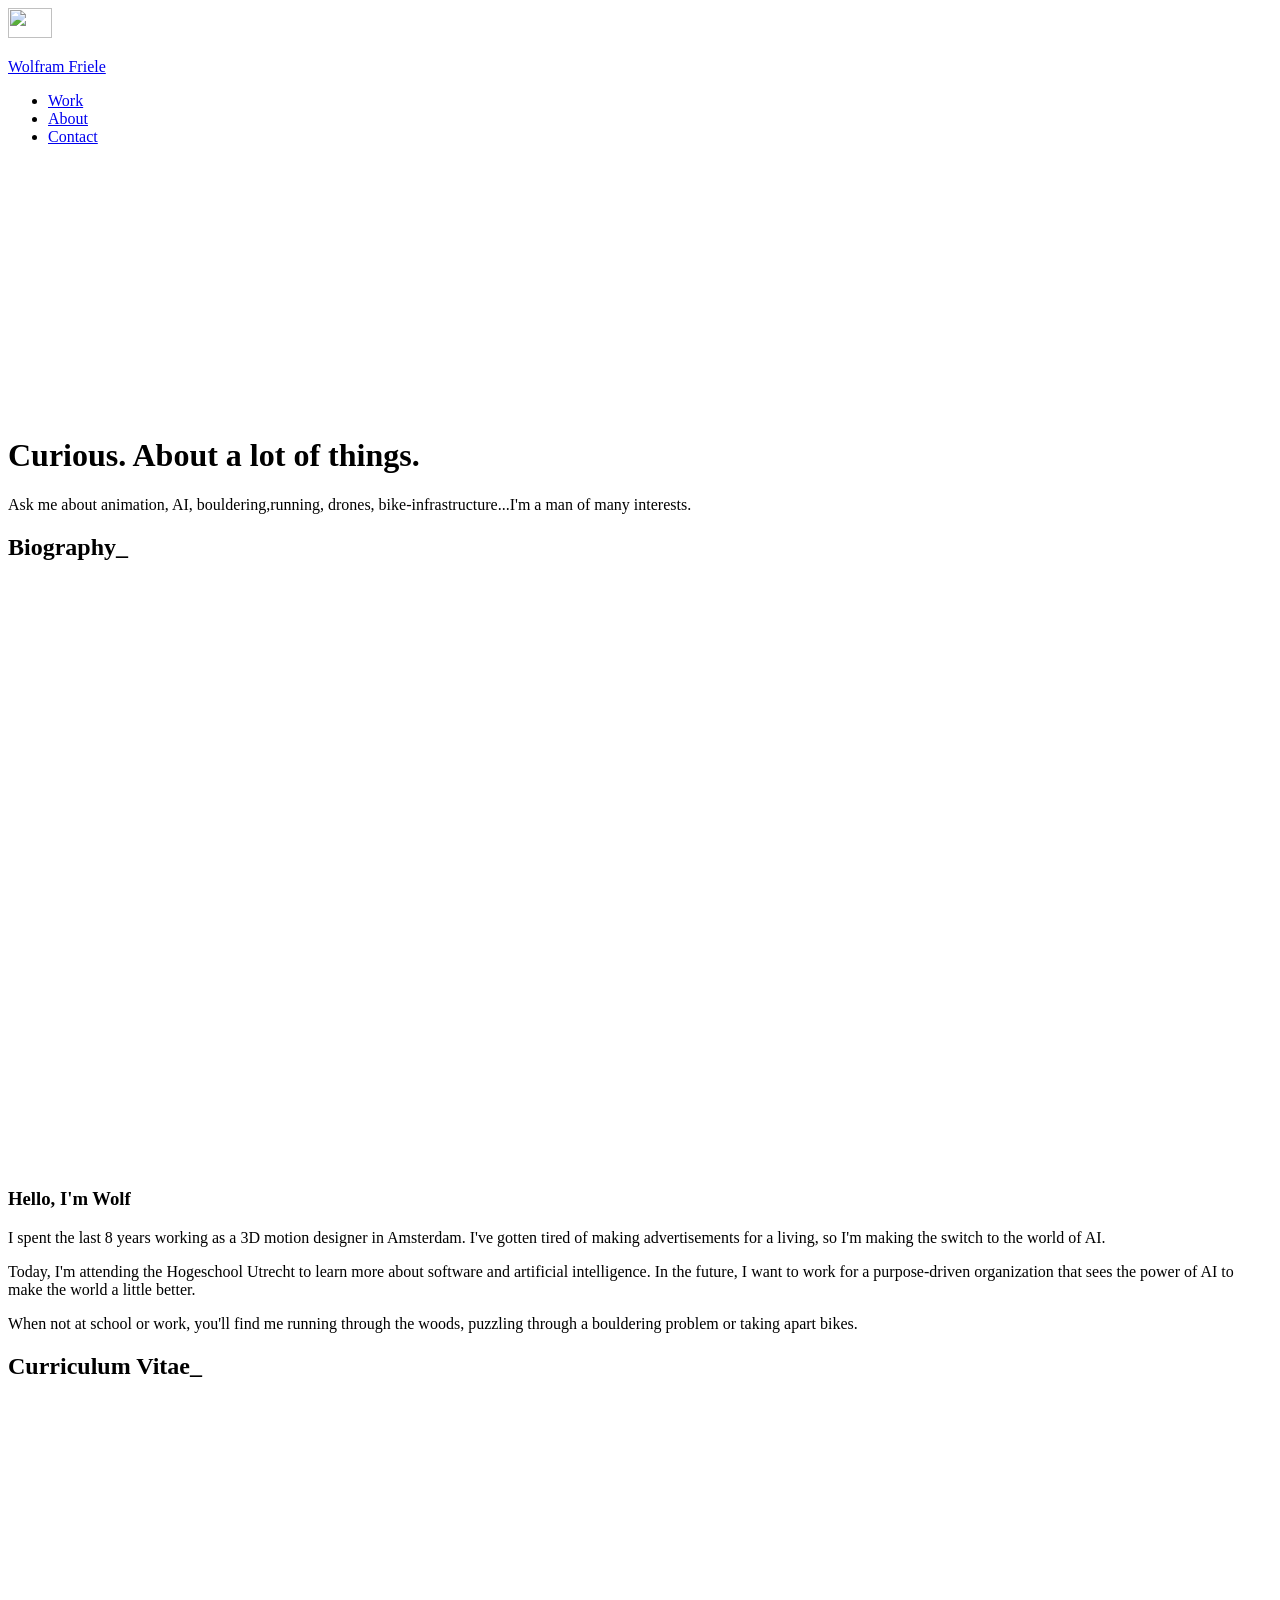
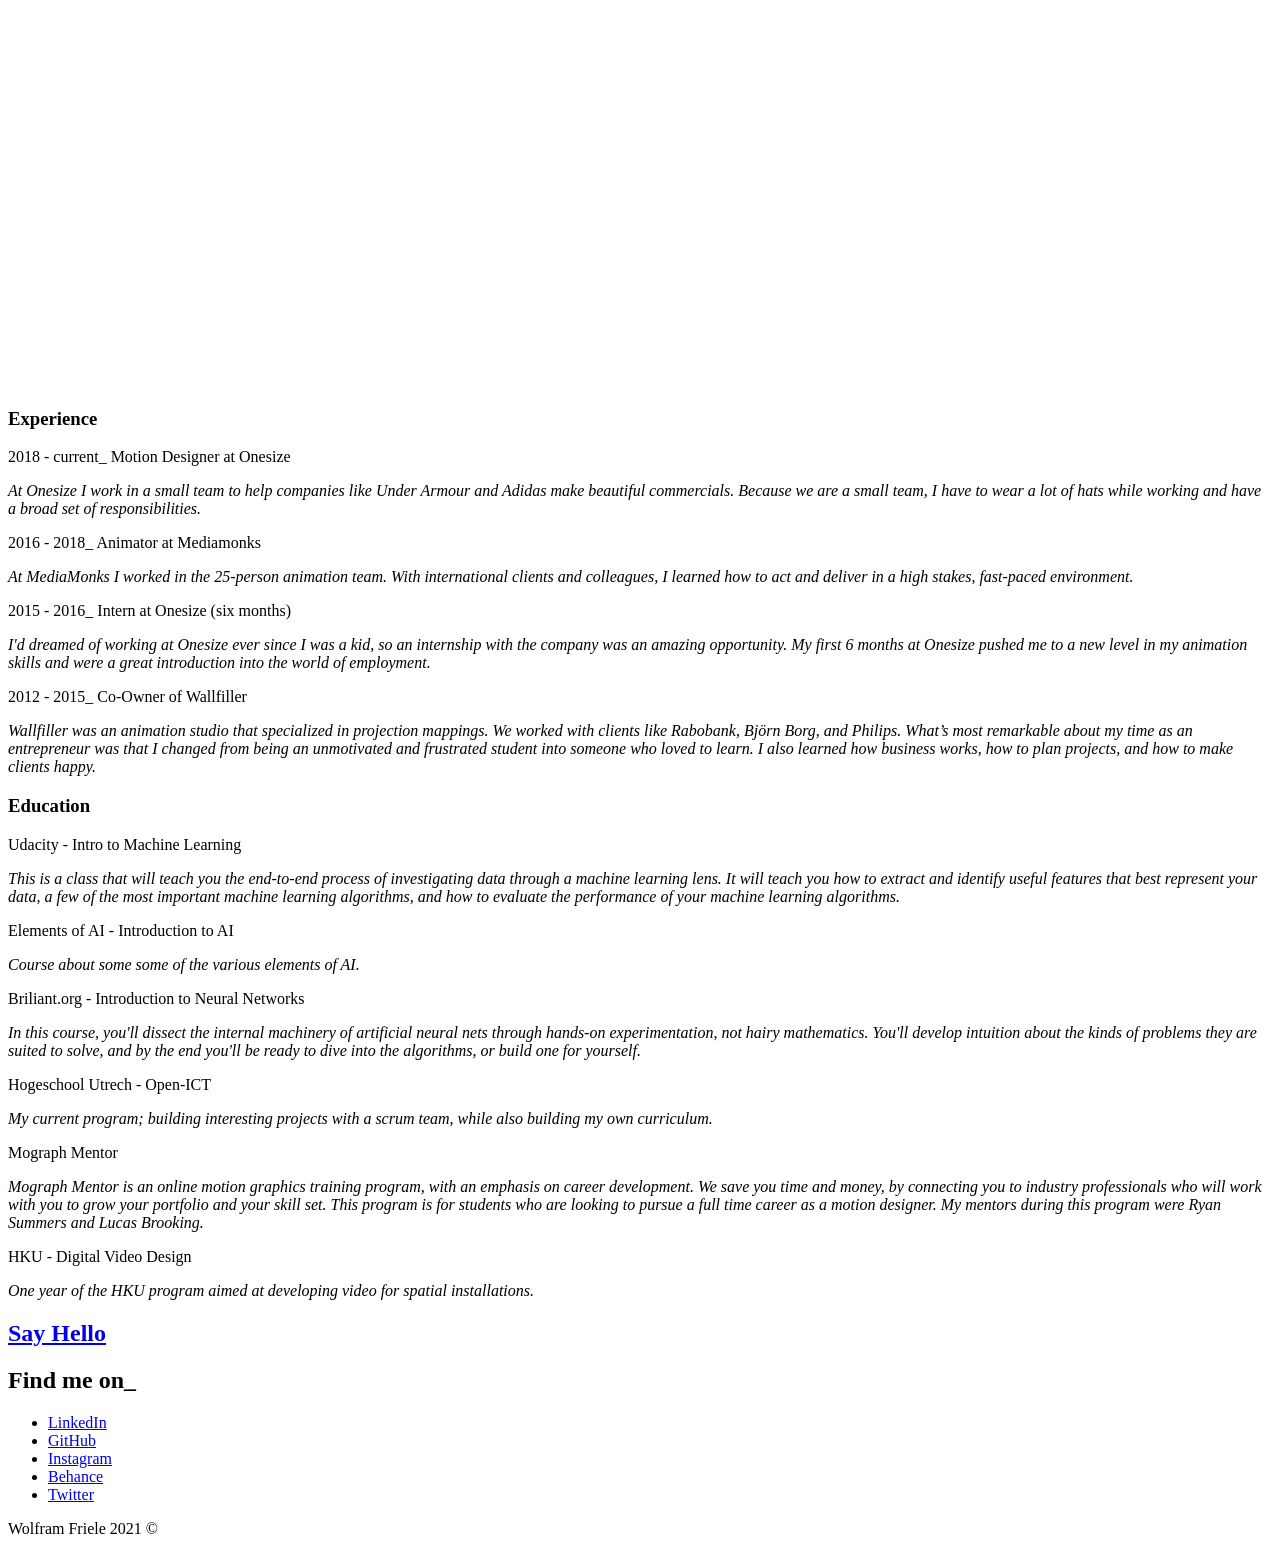
==== about/index.html @ c498700c "Updates" ====
<!doctype html> <html lang=en> <head> <meta charset=utf-8> <meta content="width=device-width,initial-scale=1" name=viewport> <meta content=#0f1014 name=theme-color> <base href=/wolframfriele.github.io/ > <link href=global.css rel=stylesheet> <link href=manifest.json rel=manifest crossorigin=use-credentials> <link href=favicon-32.png rel=icon type=image/png> <link href=favicon-192.png rel=apple-touch-icon> <script>__SAPPER__={baseUrl:"/wolframfriele.github.io",preloaded:[void 0,{}]};if('serviceWorker' in navigator)navigator.serviceWorker.register('/wolframfriele.github.io/service-worker.js');(function(){try{eval("async function x(){}");var main="/wolframfriele.github.io/client/client.d1d157f1.js"}catch(e){main="/wolframfriele.github.io/client/legacy/client.0a141f5f.js"};var s=document.createElement("script");try{new Function("if(0)import('')")();s.src=main;s.type="module";s.crossOrigin="use-credentials";}catch(e){s.src="/wolframfriele.github.io/client/shimport@2.0.4.js";s.setAttribute("data-main",main);}document.head.appendChild(s);}());</script> <link href=client/client-76d71b49.css rel=stylesheet><link href=client/Block-3b4ed2bd.css rel=stylesheet><link href=client/Hello-33ce956e.css rel=stylesheet><link href=client/about-3656278b.css rel=stylesheet> <title>About | Wolfram Friele</title> <link href=/wolframfriele.github.io/client/client.d1d157f1.js rel=modulepreload as=script crossorigin=use-credentials><link href=/wolframfriele.github.io/client/client-76d71b49.css rel=preload as=style><link href=/wolframfriele.github.io/client/about.48920545.js rel=modulepreload as=script crossorigin=use-credentials><link href=/wolframfriele.github.io/client/Block.c6038d8a.js rel=modulepreload as=script crossorigin=use-credentials><link href=/wolframfriele.github.io/client/Hello.e82f72bd.js rel=modulepreload as=script crossorigin=use-credentials><link href=/wolframfriele.github.io/client/inject_styles.5607aec6.js rel=modulepreload as=script crossorigin=use-credentials><link href=/wolframfriele.github.io/client/Block-3b4ed2bd.css rel=preload as=style><link href=/wolframfriele.github.io/client/Hello-33ce956e.css rel=preload as=style><link href=/wolframfriele.github.io/client/about-3656278b.css rel=preload as=style></head> <body> <div id=sapper> <nav class=svelte-yxuxx><a href=. class=svelte-yxuxx id=header-logo><img alt="" class=svelte-yxuxx height=30 src=img/wolfram-friele-logo.svg width=44 id=logo> <p class=svelte-yxuxx id=company-name>Wolfram Friele</p></a> <ul class=svelte-yxuxx><li class=svelte-yxuxx><a href=. class=svelte-yxuxx>Work</a></li> <li class=svelte-yxuxx><a href=about class="svelte-yxuxx current">About</a></li> <li class=svelte-yxuxx><a href=contact class=svelte-yxuxx>Contact</a></li> </ul></nav> <main> <header><img alt="" class="cover-image svelte-rcui05" height=250 src=img/data-object-mobile.webp width=1920 srcset="img/data-object-mobile.webp 440w, img/data-object-small.webp 800w, img/data-object-medium.webp 1200w, img/data-object-large.webp 1920w"> <div class="svelte-1sahtqu intro"><h1 class=svelte-1sahtqu>Curious. About a lot of things.</h1> <p class=svelte-1sahtqu>Ask me about animation, AI, bouldering,running, drones, bike-infrastructure...I'm a man of many interests.</div></header> <section><div class="svelte-g5k4cz brow-container"><h2 class="svelte-g5k4cz brow-copy-right" aria-label=Biography>Biography_</h2></div> <div class="svelte-1491ch4 content-block"><img alt="" class="svelte-1491ch4 wide-img-left" height=585 src=img/portrait-wolf-small.webp width=1200 srcset="img/portrait-wolf-small.webp 420w, img/portrait-wolf-medium.webp 800w, img/portrait-wolf-large.webp 1200w"> <h3 class="svelte-1491ch4 title-right">Hello, I'm Wolf</h3> <div class="svelte-1491ch4 paragraph-right"><p>I spent the last 8 years working as a 3D motion designer in Amsterdam. I've gotten tired of making advertisements for a living, so I'm making the switch to the world of AI. </p> <p>Today, I'm attending the Hogeschool Utrecht to learn more about software and artificial intelligence. In the future, I want to work for a purpose-driven organization that sees the power of AI to make the world a little better. </p> <p>When not at school or work, you'll find me running through the woods, puzzling through a bouldering problem or taking apart bikes. </p> </div> </div></section> <section><div class="svelte-g5k4cz brow-container"><h2 class="svelte-g5k4cz brow-copy-left" aria-label="Curriculum Vitae">Curriculum Vitae_</h2></div> <div class="svelte-md463j content-block"><img alt="" class="svelte-md463j wide-img-right" height=585 src=img/man-in-front-off-mountains-small.webp width=1200 srcset="img/man-in-front-off-mountains-small.webp 420w, img/man-in-front-off-mountains-medium.webp 800w, img/man-in-front-off-mountains-large.webp 1200w"> <h3 class="svelte-md463j title-left">Experience</h3> <div class="svelte-md463j paragraph-left"><div slot=part1><div><p>2018 - current_ Motion Designer at Onesize</p> <p class="indent svelte-1os1rrp"><em>At Onesize I work in a small team to help companies like Under Armour and Adidas make beautiful commercials. Because we are a small team, I have to wear a lot of hats while working and have a broad set of responsibilities.</em></div><div><p>2016 - 2018_ Animator at Mediamonks</p> <p class="indent svelte-1os1rrp"><em>At MediaMonks I worked in the 25-person animation team. With international clients and colleagues, I learned how to act and deliver in a high stakes, fast-paced environment.</em></div><div><p>2015 - 2016_ Intern at Onesize (six months)</p> <p class="indent svelte-1os1rrp"><em>I'd dreamed of working at Onesize ever since I was a kid, so an internship with the company was an amazing opportunity. My first 6 months at Onesize pushed me to a new level in my animation skills and were a great introduction into the world of employment.</em></div><div><p>2012 - 2015_ Co-Owner of Wallfiller</p> <p class="indent svelte-1os1rrp"><em>Wallfiller was an animation studio that specialized in projection mappings. We worked with clients like Rabobank, Björn Borg, and Philips. What’s most remarkable about my time as an entrepreneur was that I changed from being an unmotivated and frustrated student into someone who loved to learn. I also learned how business works, how to plan projects, and how to make clients happy.</em></div></div> </div> <h3 class="svelte-md463j title2-right">Education</h3> <div class="svelte-md463j paragraph2-right"><div slot=part2><div><p> Udacity - Intro to Machine Learning</p> <p class="indent svelte-1os1rrp"><em>This is a class that will teach you the end-to-end process of investigating data through a machine learning lens. It will teach you how to extract and identify useful features that best represent your data, a few of the most important machine learning algorithms, and how to evaluate the performance of your machine learning algorithms.</em></div><div><p> Elements of AI - Introduction to AI</p> <p class="indent svelte-1os1rrp"><em>Course about some some of the various elements of AI.</em></div><div><p> Briliant.org - Introduction to Neural Networks</p> <p class="indent svelte-1os1rrp"><em>In this course, you'll dissect the internal machinery of artificial neural nets through hands-on experimentation, not hairy mathematics. You'll develop intuition about the kinds of problems they are suited to solve, and by the end you'll be ready to dive into the algorithms, or build one for yourself.</em></div><div><p> Hogeschool Utrech - Open-ICT</p> <p class="indent svelte-1os1rrp"><em>My current program; building interesting projects with a scrum team, while also building my own curriculum.</em></div><div><p> Mograph Mentor</p> <p class="indent svelte-1os1rrp"><em>Mograph Mentor is an online motion graphics training program, with an emphasis on career development. We save you time and money, by connecting you to industry professionals who will work with you to grow your portfolio and your skill set. This program is for students who are looking to pursue a full time career as a motion designer. My mentors during this program were Ryan Summers and Lucas Brooking.</em></div><div><p> HKU - Digital Video Design</p> <p class="indent svelte-1os1rrp"><em>One year of the HKU program aimed at developing video for spatial installations.</em></div></div></div></div> <div class="svelte-cqfrbx hello-container"><h2 class="svelte-cqfrbx hello-left"><a href=contact class="svelte-cqfrbx hello">Say Hello</a></h2></div></section></main> <footer class=svelte-x3s90c><div class=svelte-x3s90c id=footer-links><h2 class=svelte-x3s90c>Find me on_</h2> <ul class=svelte-x3s90c><li class=svelte-x3s90c><a href=https://www.linkedin.com/in/wolframfriele target=_blank>LinkedIn</a></li> <li class=svelte-x3s90c><a href=https://www.github.com/Wolframfriele target=_blank>GitHub</a></li> <li class=svelte-x3s90c><a href=https://www.instagram.com/wolframfriele/ target=_blank>Instagram</a></li> <li class=svelte-x3s90c><a href=https://www.behance.net/wolframfriele target=_blank>Behance</a></li> <li class=svelte-x3s90c><a href=https://www.twitter.com/Wolframfriele target=_blank>Twitter</a></li> </ul></div> <p class=svelte-x3s90c id=copyright>Wolfram Friele 2021 ©</footer></div>
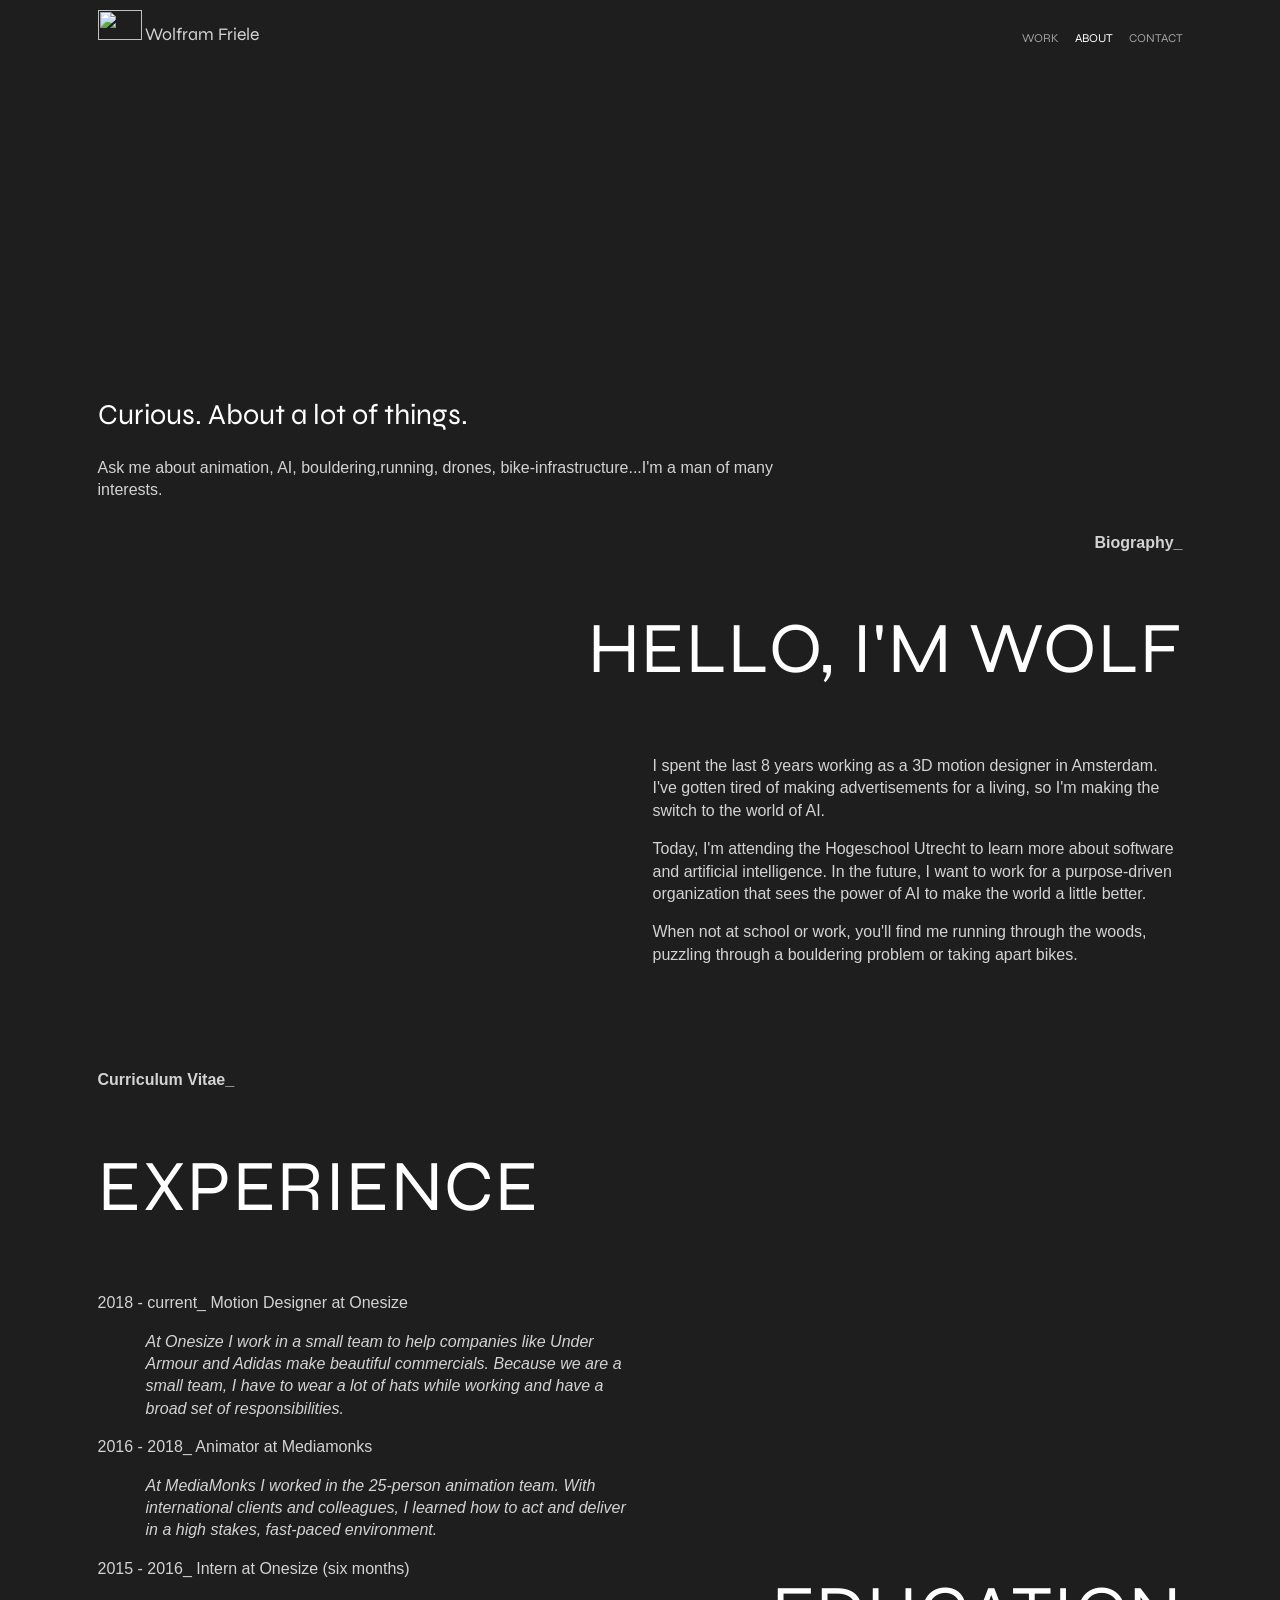
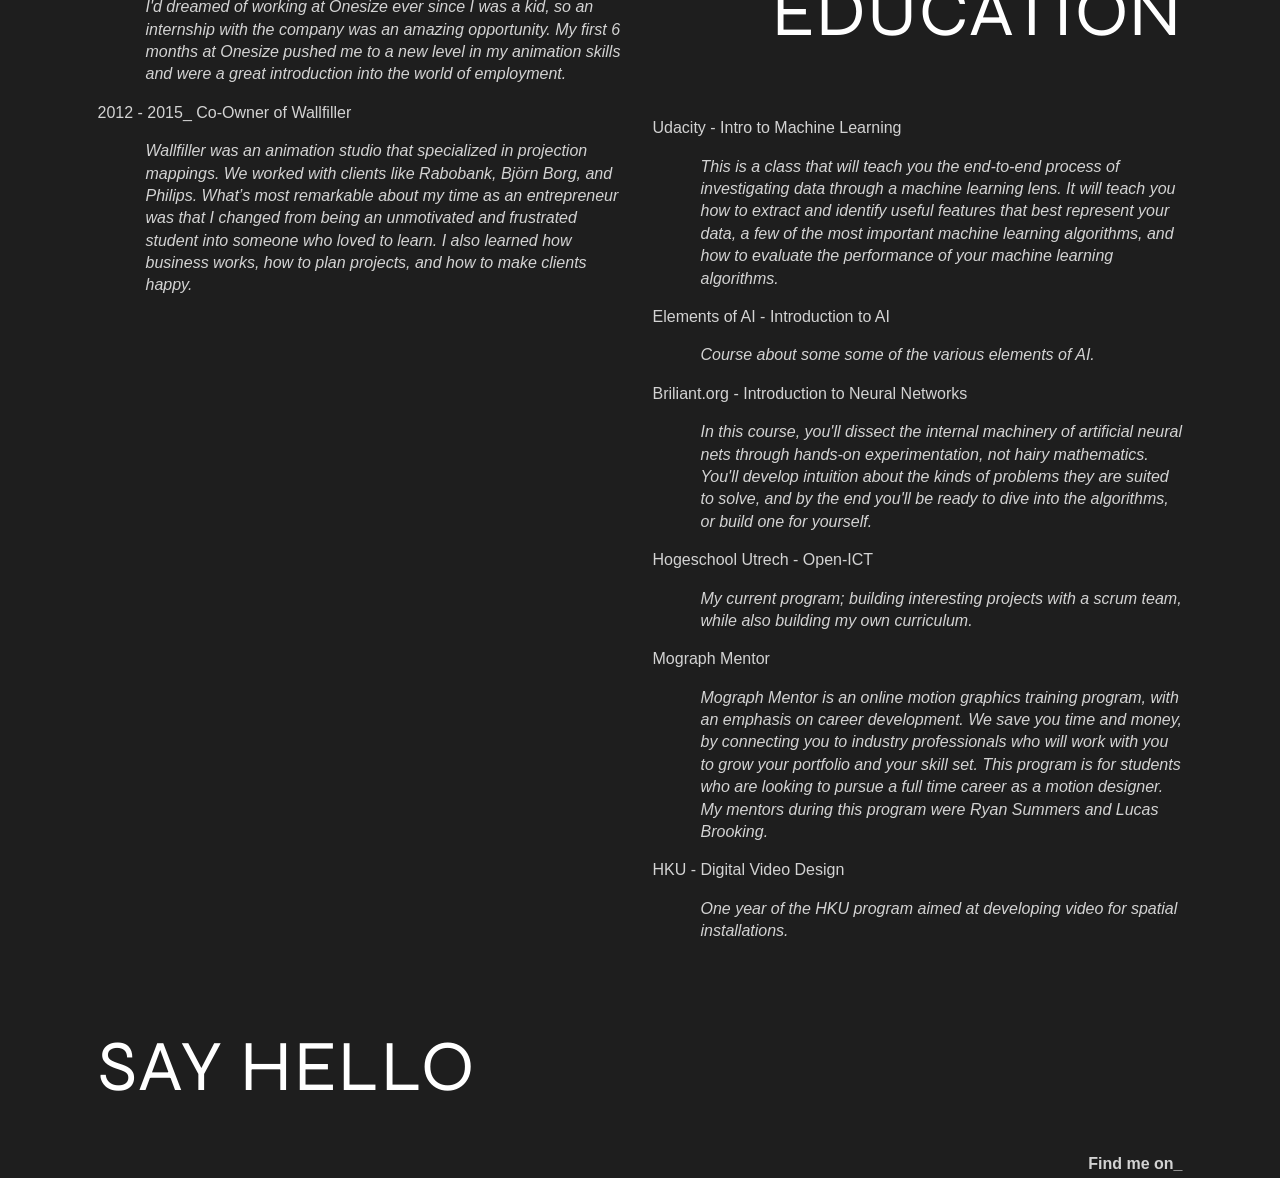
==== commit 4a3d6ec9: "Updates" ====
--- a/about/index.html
+++ b/about/index.html
@@ -1 +1 @@
-<!doctype html> <html lang=en> <head> <meta charset=utf-8> <meta content="width=device-width,initial-scale=1" name=viewport> <meta content=#0f1014 name=theme-color> <base href=/wolframfriele.github.io/ > <link href=global.css rel=stylesheet> <link href=manifest.json rel=manifest crossorigin=use-credentials> <link href=favicon-32.png rel=icon type=image/png> <link href=favicon-192.png rel=apple-touch-icon> <script>__SAPPER__={baseUrl:"/wolframfriele.github.io",preloaded:[void 0,{}]};if('serviceWorker' in navigator)navigator.serviceWorker.register('/wolframfriele.github.io/service-worker.js');(function(){try{eval("async function x(){}");var main="/wolframfriele.github.io/client/client.d1d157f1.js"}catch(e){main="/wolframfriele.github.io/client/legacy/client.0a141f5f.js"};var s=document.createElement("script");try{new Function("if(0)import('')")();s.src=main;s.type="module";s.crossOrigin="use-credentials";}catch(e){s.src="/wolframfriele.github.io/client/shimport@2.0.4.js";s.setAttribute("data-main",main);}document.head.appendChild(s);}());</script> <link href=client/client-76d71b49.css rel=stylesheet><link href=client/Block-3b4ed2bd.css rel=stylesheet><link href=client/Hello-33ce956e.css rel=stylesheet><link href=client/about-3656278b.css rel=stylesheet> <title>About | Wolfram Friele</title> <link href=/wolframfriele.github.io/client/client.d1d157f1.js rel=modulepreload as=script crossorigin=use-credentials><link href=/wolframfriele.github.io/client/client-76d71b49.css rel=preload as=style><link href=/wolframfriele.github.io/client/about.48920545.js rel=modulepreload as=script crossorigin=use-credentials><link href=/wolframfriele.github.io/client/Block.c6038d8a.js rel=modulepreload as=script crossorigin=use-credentials><link href=/wolframfriele.github.io/client/Hello.e82f72bd.js rel=modulepreload as=script crossorigin=use-credentials><link href=/wolframfriele.github.io/client/inject_styles.5607aec6.js rel=modulepreload as=script crossorigin=use-credentials><link href=/wolframfriele.github.io/client/Block-3b4ed2bd.css rel=preload as=style><link href=/wolframfriele.github.io/client/Hello-33ce956e.css rel=preload as=style><link href=/wolframfriele.github.io/client/about-3656278b.css rel=preload as=style></head> <body> <div id=sapper> <nav class=svelte-yxuxx><a href=. class=svelte-yxuxx id=header-logo><img alt="" class=svelte-yxuxx height=30 src=img/wolfram-friele-logo.svg width=44 id=logo> <p class=svelte-yxuxx id=company-name>Wolfram Friele</p></a> <ul class=svelte-yxuxx><li class=svelte-yxuxx><a href=. class=svelte-yxuxx>Work</a></li> <li class=svelte-yxuxx><a href=about class="svelte-yxuxx current">About</a></li> <li class=svelte-yxuxx><a href=contact class=svelte-yxuxx>Contact</a></li> </ul></nav> <main> <header><img alt="" class="cover-image svelte-rcui05" height=250 src=img/data-object-mobile.webp width=1920 srcset="img/data-object-mobile.webp 440w, img/data-object-small.webp 800w, img/data-object-medium.webp 1200w, img/data-object-large.webp 1920w"> <div class="svelte-1sahtqu intro"><h1 class=svelte-1sahtqu>Curious. About a lot of things.</h1> <p class=svelte-1sahtqu>Ask me about animation, AI, bouldering,running, drones, bike-infrastructure...I'm a man of many interests.</div></header> <section><div class="svelte-g5k4cz brow-container"><h2 class="svelte-g5k4cz brow-copy-right" aria-label=Biography>Biography_</h2></div> <div class="svelte-1491ch4 content-block"><img alt="" class="svelte-1491ch4 wide-img-left" height=585 src=img/portrait-wolf-small.webp width=1200 srcset="img/portrait-wolf-small.webp 420w, img/portrait-wolf-medium.webp 800w, img/portrait-wolf-large.webp 1200w"> <h3 class="svelte-1491ch4 title-right">Hello, I'm Wolf</h3> <div class="svelte-1491ch4 paragraph-right"><p>I spent the last 8 years working as a 3D motion designer in Amsterdam. I've gotten tired of making advertisements for a living, so I'm making the switch to the world of AI. </p> <p>Today, I'm attending the Hogeschool Utrecht to learn more about software and artificial intelligence. In the future, I want to work for a purpose-driven organization that sees the power of AI to make the world a little better. </p> <p>When not at school or work, you'll find me running through the woods, puzzling through a bouldering problem or taking apart bikes. </p> </div> </div></section> <section><div class="svelte-g5k4cz brow-container"><h2 class="svelte-g5k4cz brow-copy-left" aria-label="Curriculum Vitae">Curriculum Vitae_</h2></div> <div class="svelte-md463j content-block"><img alt="" class="svelte-md463j wide-img-right" height=585 src=img/man-in-front-off-mountains-small.webp width=1200 srcset="img/man-in-front-off-mountains-small.webp 420w, img/man-in-front-off-mountains-medium.webp 800w, img/man-in-front-off-mountains-large.webp 1200w"> <h3 class="svelte-md463j title-left">Experience</h3> <div class="svelte-md463j paragraph-left"><div slot=part1><div><p>2018 - current_ Motion Designer at Onesize</p> <p class="indent svelte-1os1rrp"><em>At Onesize I work in a small team to help companies like Under Armour and Adidas make beautiful commercials. Because we are a small team, I have to wear a lot of hats while working and have a broad set of responsibilities.</em></div><div><p>2016 - 2018_ Animator at Mediamonks</p> <p class="indent svelte-1os1rrp"><em>At MediaMonks I worked in the 25-person animation team. With international clients and colleagues, I learned how to act and deliver in a high stakes, fast-paced environment.</em></div><div><p>2015 - 2016_ Intern at Onesize (six months)</p> <p class="indent svelte-1os1rrp"><em>I'd dreamed of working at Onesize ever since I was a kid, so an internship with the company was an amazing opportunity. My first 6 months at Onesize pushed me to a new level in my animation skills and were a great introduction into the world of employment.</em></div><div><p>2012 - 2015_ Co-Owner of Wallfiller</p> <p class="indent svelte-1os1rrp"><em>Wallfiller was an animation studio that specialized in projection mappings. We worked with clients like Rabobank, Björn Borg, and Philips. What’s most remarkable about my time as an entrepreneur was that I changed from being an unmotivated and frustrated student into someone who loved to learn. I also learned how business works, how to plan projects, and how to make clients happy.</em></div></div> </div> <h3 class="svelte-md463j title2-right">Education</h3> <div class="svelte-md463j paragraph2-right"><div slot=part2><div><p> Udacity - Intro to Machine Learning</p> <p class="indent svelte-1os1rrp"><em>This is a class that will teach you the end-to-end process of investigating data through a machine learning lens. It will teach you how to extract and identify useful features that best represent your data, a few of the most important machine learning algorithms, and how to evaluate the performance of your machine learning algorithms.</em></div><div><p> Elements of AI - Introduction to AI</p> <p class="indent svelte-1os1rrp"><em>Course about some some of the various elements of AI.</em></div><div><p> Briliant.org - Introduction to Neural Networks</p> <p class="indent svelte-1os1rrp"><em>In this course, you'll dissect the internal machinery of artificial neural nets through hands-on experimentation, not hairy mathematics. You'll develop intuition about the kinds of problems they are suited to solve, and by the end you'll be ready to dive into the algorithms, or build one for yourself.</em></div><div><p> Hogeschool Utrech - Open-ICT</p> <p class="indent svelte-1os1rrp"><em>My current program; building interesting projects with a scrum team, while also building my own curriculum.</em></div><div><p> Mograph Mentor</p> <p class="indent svelte-1os1rrp"><em>Mograph Mentor is an online motion graphics training program, with an emphasis on career development. We save you time and money, by connecting you to industry professionals who will work with you to grow your portfolio and your skill set. This program is for students who are looking to pursue a full time career as a motion designer. My mentors during this program were Ryan Summers and Lucas Brooking.</em></div><div><p> HKU - Digital Video Design</p> <p class="indent svelte-1os1rrp"><em>One year of the HKU program aimed at developing video for spatial installations.</em></div></div></div></div> <div class="svelte-cqfrbx hello-container"><h2 class="svelte-cqfrbx hello-left"><a href=contact class="svelte-cqfrbx hello">Say Hello</a></h2></div></section></main> <footer class=svelte-x3s90c><div class=svelte-x3s90c id=footer-links><h2 class=svelte-x3s90c>Find me on_</h2> <ul class=svelte-x3s90c><li class=svelte-x3s90c><a href=https://www.linkedin.com/in/wolframfriele target=_blank>LinkedIn</a></li> <li class=svelte-x3s90c><a href=https://www.github.com/Wolframfriele target=_blank>GitHub</a></li> <li class=svelte-x3s90c><a href=https://www.instagram.com/wolframfriele/ target=_blank>Instagram</a></li> <li class=svelte-x3s90c><a href=https://www.behance.net/wolframfriele target=_blank>Behance</a></li> <li class=svelte-x3s90c><a href=https://www.twitter.com/Wolframfriele target=_blank>Twitter</a></li> </ul></div> <p class=svelte-x3s90c id=copyright>Wolfram Friele 2021 ©</footer></div> +<!doctype html> <html lang=en> <head> <meta charset=utf-8> <meta content="width=device-width,initial-scale=1" name=viewport> <meta content=#0f1014 name=theme-color> <base href=/ > <link href=global.css rel=stylesheet> <link href=manifest.json rel=manifest crossorigin=use-credentials> <link href=favicon-32.png rel=icon type=image/png> <link href=favicon-192.png rel=apple-touch-icon> <script>__SAPPER__={baseUrl:"",preloaded:[void 0,{}]};if('serviceWorker' in navigator)navigator.serviceWorker.register('/service-worker.js');(function(){try{eval("async function x(){}");var main="/client/client.67c756b7.js"}catch(e){main="/client/legacy/client.c4cab4ed.js"};var s=document.createElement("script");try{new Function("if(0)import('')")();s.src=main;s.type="module";s.crossOrigin="use-credentials";}catch(e){s.src="/client/shimport@2.0.4.js";s.setAttribute("data-main",main);}document.head.appendChild(s);}());</script> <link href=client/client-b4e9e4bb.css rel=stylesheet><link href=client/Intro-c62f19c1.css rel=stylesheet><link href=client/about-3656278b.css rel=stylesheet> <title>About | Wolfram Friele</title> <link href=/client/client.67c756b7.js rel=modulepreload as=script crossorigin=use-credentials><link href=/client/client-b4e9e4bb.css rel=preload as=style><link href=/client/about.f8c29c6d.js rel=modulepreload as=script crossorigin=use-credentials><link href=/client/Intro.976dfd68.js rel=modulepreload as=script crossorigin=use-credentials><link href=/client/inject_styles.5607aec6.js rel=modulepreload as=script crossorigin=use-credentials><link href=/client/Intro-c62f19c1.css rel=preload as=style><link href=/client/about-3656278b.css rel=preload as=style></head> <body> <div id=sapper> <nav class=svelte-yxuxx><a href=. class=svelte-yxuxx id=header-logo><img alt="" class=svelte-yxuxx height=30 src=img/wolfram-friele-logo.svg width=44 id=logo> <p class=svelte-yxuxx id=company-name>Wolfram Friele</p></a> <ul class=svelte-yxuxx><li class=svelte-yxuxx><a href=. class=svelte-yxuxx>Work</a></li> <li class=svelte-yxuxx><a href=about class="svelte-yxuxx current">About</a></li> <li class=svelte-yxuxx><a href=contact class=svelte-yxuxx>Contact</a></li> </ul></nav> <main> <header><img alt="" class="cover-image svelte-rcui05" height=250 src=img/data-object-mobile.webp width=1920 srcset="img/data-object-mobile.webp 440w, img/data-object-small.webp 800w, img/data-object-medium.webp 1200w, img/data-object-large.webp 1920w"> <div class="svelte-1sahtqu intro"><h1 class=svelte-1sahtqu>Curious. About a lot of things.</h1> <p class=svelte-1sahtqu>Ask me about animation, AI, bouldering,running, drones, bike-infrastructure...I'm a man of many interests.</div></header> <section><div class="svelte-g5k4cz brow-container"><h2 class="svelte-g5k4cz brow-copy-right" aria-label=Biography>Biography_</h2></div> <div class="svelte-1491ch4 content-block"><img alt="" class="svelte-1491ch4 wide-img-left" height=585 src=img/portrait-wolf-small.webp width=1200 srcset="img/portrait-wolf-small.webp 420w, img/portrait-wolf-medium.webp 800w, img/portrait-wolf-large.webp 1200w"> <h3 class="svelte-1491ch4 title-right">Hello, I'm Wolf</h3> <div class="svelte-1491ch4 paragraph-right"><p>I spent the last 8 years working as a 3D motion designer in Amsterdam. I've gotten tired of making advertisements for a living, so I'm making the switch to the world of AI. </p> <p>Today, I'm attending the Hogeschool Utrecht to learn more about software and artificial intelligence. In the future, I want to work for a purpose-driven organization that sees the power of AI to make the world a little better. </p> <p>When not at school or work, you'll find me running through the woods, puzzling through a bouldering problem or taking apart bikes. </p> </div> </div></section> <section><div class="svelte-g5k4cz brow-container"><h2 class="svelte-g5k4cz brow-copy-left" aria-label="Curriculum Vitae">Curriculum Vitae_</h2></div> <div class="svelte-md463j content-block"><img alt="" class="svelte-md463j wide-img-right" height=585 src=img/man-in-front-off-mountains-small.webp width=1200 srcset="img/man-in-front-off-mountains-small.webp 420w, img/man-in-front-off-mountains-medium.webp 800w, img/man-in-front-off-mountains-large.webp 1200w"> <h3 class="svelte-md463j title-left">Experience</h3> <div class="svelte-md463j paragraph-left"><div slot=part1><div><p>2018 - current_ Motion Designer at Onesize</p> <p class="indent svelte-1os1rrp"><em>At Onesize I work in a small team to help companies like Under Armour and Adidas make beautiful commercials. Because we are a small team, I have to wear a lot of hats while working and have a broad set of responsibilities.</em></div><div><p>2016 - 2018_ Animator at Mediamonks</p> <p class="indent svelte-1os1rrp"><em>At MediaMonks I worked in the 25-person animation team. With international clients and colleagues, I learned how to act and deliver in a high stakes, fast-paced environment.</em></div><div><p>2015 - 2016_ Intern at Onesize (six months)</p> <p class="indent svelte-1os1rrp"><em>I'd dreamed of working at Onesize ever since I was a kid, so an internship with the company was an amazing opportunity. My first 6 months at Onesize pushed me to a new level in my animation skills and were a great introduction into the world of employment.</em></div><div><p>2012 - 2015_ Co-Owner of Wallfiller</p> <p class="indent svelte-1os1rrp"><em>Wallfiller was an animation studio that specialized in projection mappings. We worked with clients like Rabobank, Björn Borg, and Philips. What’s most remarkable about my time as an entrepreneur was that I changed from being an unmotivated and frustrated student into someone who loved to learn. I also learned how business works, how to plan projects, and how to make clients happy.</em></div></div> </div> <h3 class="svelte-md463j title2-right">Education</h3> <div class="svelte-md463j paragraph2-right"><div slot=part2><div><p> Udacity - Intro to Machine Learning</p> <p class="indent svelte-1os1rrp"><em>This is a class that will teach you the end-to-end process of investigating data through a machine learning lens. It will teach you how to extract and identify useful features that best represent your data, a few of the most important machine learning algorithms, and how to evaluate the performance of your machine learning algorithms.</em></div><div><p> Elements of AI - Introduction to AI</p> <p class="indent svelte-1os1rrp"><em>Course about some some of the various elements of AI.</em></div><div><p> Briliant.org - Introduction to Neural Networks</p> <p class="indent svelte-1os1rrp"><em>In this course, you'll dissect the internal machinery of artificial neural nets through hands-on experimentation, not hairy mathematics. You'll develop intuition about the kinds of problems they are suited to solve, and by the end you'll be ready to dive into the algorithms, or build one for yourself.</em></div><div><p> Hogeschool Utrech - Open-ICT</p> <p class="indent svelte-1os1rrp"><em>My current program; building interesting projects with a scrum team, while also building my own curriculum.</em></div><div><p> Mograph Mentor</p> <p class="indent svelte-1os1rrp"><em>Mograph Mentor is an online motion graphics training program, with an emphasis on career development. We save you time and money, by connecting you to industry professionals who will work with you to grow your portfolio and your skill set. This program is for students who are looking to pursue a full time career as a motion designer. My mentors during this program were Ryan Summers and Lucas Brooking.</em></div><div><p> HKU - Digital Video Design</p> <p class="indent svelte-1os1rrp"><em>One year of the HKU program aimed at developing video for spatial installations.</em></div></div></div></div> <div class="svelte-cqfrbx hello-container"><h2 class="svelte-cqfrbx hello-left"><a href=contact class="svelte-cqfrbx hello">Say Hello</a></h2></div></section></main> <footer class=svelte-x3s90c><div class=svelte-x3s90c id=footer-links><h2 class=svelte-x3s90c>Find me on_</h2> <ul class=svelte-x3s90c><li class=svelte-x3s90c><a href=https://www.linkedin.com/in/wolframfriele target=_blank>LinkedIn</a></li> <li class=svelte-x3s90c><a href=https://www.github.com/Wolframfriele target=_blank>GitHub</a></li> <li class=svelte-x3s90c><a href=https://www.instagram.com/wolframfriele/ target=_blank>Instagram</a></li> <li class=svelte-x3s90c><a href=https://www.behance.net/wolframfriele target=_blank>Behance</a></li> <li class=svelte-x3s90c><a href=https://www.twitter.com/Wolframfriele target=_blank>Twitter</a></li> </ul></div> <p class=svelte-x3s90c id=copyright>Wolfram Friele 2021 ©</footer></div> 
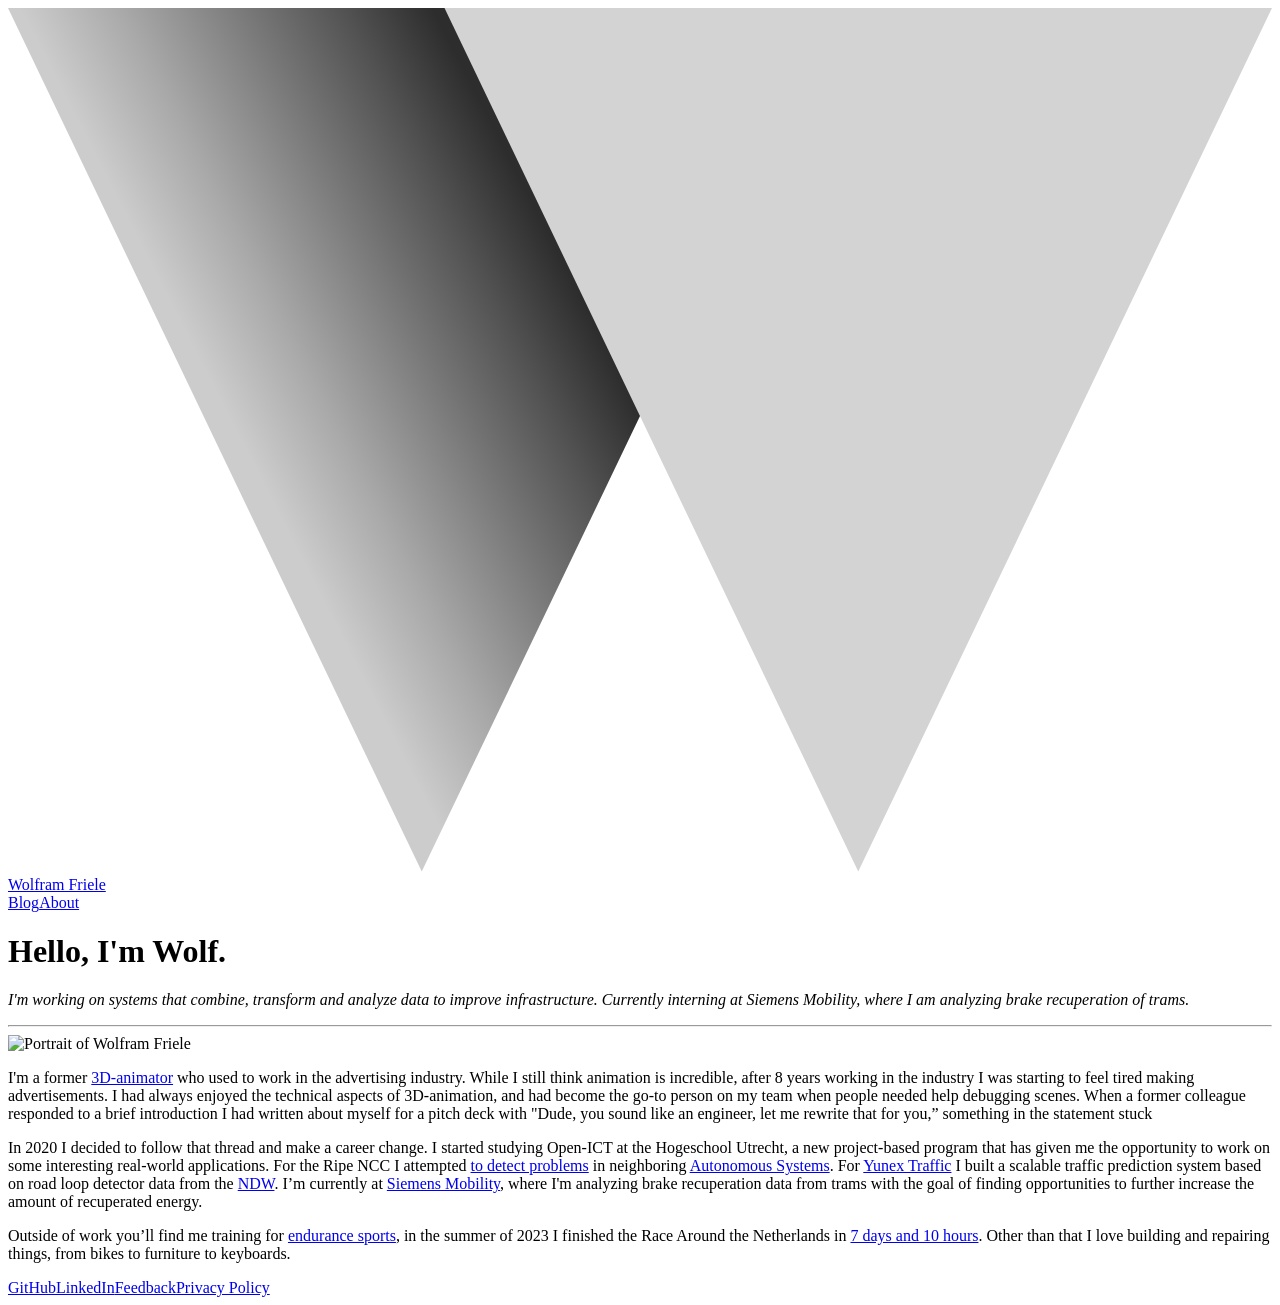
==== commit d15cbb19: "Deploy Wolframfriele/wolframfriele.github.io to Wolframfriele/wolframfriele.github.io:gh-pages" ====
--- a/about/index.html
+++ b/about/index.html
@@ -1 +1 @@
-<!doctype html> <html lang=en> <head> <meta charset=utf-8> <meta content="width=device-width,initial-scale=1" name=viewport> <meta content=#0f1014 name=theme-color> <base href=/ > <link href=global.css rel=stylesheet> <link href=manifest.json rel=manifest crossorigin=use-credentials> <link href=favicon-32.png rel=icon type=image/png> <link href=favicon-192.png rel=apple-touch-icon> <script>__SAPPER__={baseUrl:"",preloaded:[void 0,{}]};if('serviceWorker' in navigator)navigator.serviceWorker.register('/service-worker.js');(function(){try{eval("async function x(){}");var main="/client/client.67c756b7.js"}catch(e){main="/client/legacy/client.c4cab4ed.js"};var s=document.createElement("script");try{new Function("if(0)import('')")();s.src=main;s.type="module";s.crossOrigin="use-credentials";}catch(e){s.src="/client/shimport@2.0.4.js";s.setAttribute("data-main",main);}document.head.appendChild(s);}());</script> <link href=client/client-b4e9e4bb.css rel=stylesheet><link href=client/Intro-c62f19c1.css rel=stylesheet><link href=client/about-3656278b.css rel=stylesheet> <title>About | Wolfram Friele</title> <link href=/client/client.67c756b7.js rel=modulepreload as=script crossorigin=use-credentials><link href=/client/client-b4e9e4bb.css rel=preload as=style><link href=/client/about.f8c29c6d.js rel=modulepreload as=script crossorigin=use-credentials><link href=/client/Intro.976dfd68.js rel=modulepreload as=script crossorigin=use-credentials><link href=/client/inject_styles.5607aec6.js rel=modulepreload as=script crossorigin=use-credentials><link href=/client/Intro-c62f19c1.css rel=preload as=style><link href=/client/about-3656278b.css rel=preload as=style></head> <body> <div id=sapper> <nav class=svelte-yxuxx><a href=. class=svelte-yxuxx id=header-logo><img alt="" class=svelte-yxuxx height=30 src=img/wolfram-friele-logo.svg width=44 id=logo> <p class=svelte-yxuxx id=company-name>Wolfram Friele</p></a> <ul class=svelte-yxuxx><li class=svelte-yxuxx><a href=. class=svelte-yxuxx>Work</a></li> <li class=svelte-yxuxx><a href=about class="svelte-yxuxx current">About</a></li> <li class=svelte-yxuxx><a href=contact class=svelte-yxuxx>Contact</a></li> </ul></nav> <main> <header><img alt="" class="cover-image svelte-rcui05" height=250 src=img/data-object-mobile.webp width=1920 srcset="img/data-object-mobile.webp 440w, img/data-object-small.webp 800w, img/data-object-medium.webp 1200w, img/data-object-large.webp 1920w"> <div class="svelte-1sahtqu intro"><h1 class=svelte-1sahtqu>Curious. About a lot of things.</h1> <p class=svelte-1sahtqu>Ask me about animation, AI, bouldering,running, drones, bike-infrastructure...I'm a man of many interests.</div></header> <section><div class="svelte-g5k4cz brow-container"><h2 class="svelte-g5k4cz brow-copy-right" aria-label=Biography>Biography_</h2></div> <div class="svelte-1491ch4 content-block"><img alt="" class="svelte-1491ch4 wide-img-left" height=585 src=img/portrait-wolf-small.webp width=1200 srcset="img/portrait-wolf-small.webp 420w, img/portrait-wolf-medium.webp 800w, img/portrait-wolf-large.webp 1200w"> <h3 class="svelte-1491ch4 title-right">Hello, I'm Wolf</h3> <div class="svelte-1491ch4 paragraph-right"><p>I spent the last 8 years working as a 3D motion designer in Amsterdam. I've gotten tired of making advertisements for a living, so I'm making the switch to the world of AI. </p> <p>Today, I'm attending the Hogeschool Utrecht to learn more about software and artificial intelligence. In the future, I want to work for a purpose-driven organization that sees the power of AI to make the world a little better. </p> <p>When not at school or work, you'll find me running through the woods, puzzling through a bouldering problem or taking apart bikes. </p> </div> </div></section> <section><div class="svelte-g5k4cz brow-container"><h2 class="svelte-g5k4cz brow-copy-left" aria-label="Curriculum Vitae">Curriculum Vitae_</h2></div> <div class="svelte-md463j content-block"><img alt="" class="svelte-md463j wide-img-right" height=585 src=img/man-in-front-off-mountains-small.webp width=1200 srcset="img/man-in-front-off-mountains-small.webp 420w, img/man-in-front-off-mountains-medium.webp 800w, img/man-in-front-off-mountains-large.webp 1200w"> <h3 class="svelte-md463j title-left">Experience</h3> <div class="svelte-md463j paragraph-left"><div slot=part1><div><p>2018 - current_ Motion Designer at Onesize</p> <p class="indent svelte-1os1rrp"><em>At Onesize I work in a small team to help companies like Under Armour and Adidas make beautiful commercials. Because we are a small team, I have to wear a lot of hats while working and have a broad set of responsibilities.</em></div><div><p>2016 - 2018_ Animator at Mediamonks</p> <p class="indent svelte-1os1rrp"><em>At MediaMonks I worked in the 25-person animation team. With international clients and colleagues, I learned how to act and deliver in a high stakes, fast-paced environment.</em></div><div><p>2015 - 2016_ Intern at Onesize (six months)</p> <p class="indent svelte-1os1rrp"><em>I'd dreamed of working at Onesize ever since I was a kid, so an internship with the company was an amazing opportunity. My first 6 months at Onesize pushed me to a new level in my animation skills and were a great introduction into the world of employment.</em></div><div><p>2012 - 2015_ Co-Owner of Wallfiller</p> <p class="indent svelte-1os1rrp"><em>Wallfiller was an animation studio that specialized in projection mappings. We worked with clients like Rabobank, Björn Borg, and Philips. What’s most remarkable about my time as an entrepreneur was that I changed from being an unmotivated and frustrated student into someone who loved to learn. I also learned how business works, how to plan projects, and how to make clients happy.</em></div></div> </div> <h3 class="svelte-md463j title2-right">Education</h3> <div class="svelte-md463j paragraph2-right"><div slot=part2><div><p> Udacity - Intro to Machine Learning</p> <p class="indent svelte-1os1rrp"><em>This is a class that will teach you the end-to-end process of investigating data through a machine learning lens. It will teach you how to extract and identify useful features that best represent your data, a few of the most important machine learning algorithms, and how to evaluate the performance of your machine learning algorithms.</em></div><div><p> Elements of AI - Introduction to AI</p> <p class="indent svelte-1os1rrp"><em>Course about some some of the various elements of AI.</em></div><div><p> Briliant.org - Introduction to Neural Networks</p> <p class="indent svelte-1os1rrp"><em>In this course, you'll dissect the internal machinery of artificial neural nets through hands-on experimentation, not hairy mathematics. You'll develop intuition about the kinds of problems they are suited to solve, and by the end you'll be ready to dive into the algorithms, or build one for yourself.</em></div><div><p> Hogeschool Utrech - Open-ICT</p> <p class="indent svelte-1os1rrp"><em>My current program; building interesting projects with a scrum team, while also building my own curriculum.</em></div><div><p> Mograph Mentor</p> <p class="indent svelte-1os1rrp"><em>Mograph Mentor is an online motion graphics training program, with an emphasis on career development. We save you time and money, by connecting you to industry professionals who will work with you to grow your portfolio and your skill set. This program is for students who are looking to pursue a full time career as a motion designer. My mentors during this program were Ryan Summers and Lucas Brooking.</em></div><div><p> HKU - Digital Video Design</p> <p class="indent svelte-1os1rrp"><em>One year of the HKU program aimed at developing video for spatial installations.</em></div></div></div></div> <div class="svelte-cqfrbx hello-container"><h2 class="svelte-cqfrbx hello-left"><a href=contact class="svelte-cqfrbx hello">Say Hello</a></h2></div></section></main> <footer class=svelte-x3s90c><div class=svelte-x3s90c id=footer-links><h2 class=svelte-x3s90c>Find me on_</h2> <ul class=svelte-x3s90c><li class=svelte-x3s90c><a href=https://www.linkedin.com/in/wolframfriele target=_blank>LinkedIn</a></li> <li class=svelte-x3s90c><a href=https://www.github.com/Wolframfriele target=_blank>GitHub</a></li> <li class=svelte-x3s90c><a href=https://www.instagram.com/wolframfriele/ target=_blank>Instagram</a></li> <li class=svelte-x3s90c><a href=https://www.behance.net/wolframfriele target=_blank>Behance</a></li> <li class=svelte-x3s90c><a href=https://www.twitter.com/Wolframfriele target=_blank>Twitter</a></li> </ul></div> <p class=svelte-x3s90c id=copyright>Wolfram Friele 2021 ©</footer></div> +<!doctype html><html lang=en><head><meta charset=UTF-8><meta content="width=device-width,initial-scale=1.0" name=viewport><meta content="Autobiography about Wolfram Friele a former 3D animator, currently software developer with a focus on systems that use data to improve infrastucture." name=description><title>About | Wolfram Friele</title><link href=https://wolframfriele.com/styles.css rel=stylesheet><link href=https://wolframfriele.com/favicon.ico rel=icon sizes=32x32><link href=https://wolframfriele.com/icon.svg rel=icon type=image/svg+xml><link href=/apple-touch-icon.png rel=apple-touch-icon><link href=/manifest.webmanifest rel=manifest><body><header><div id=logo><a href=https://wolframfriele.com> <svg viewbox="0 0 805 550" xmlns=http://www.w3.org/2000/svg xmlns:xlink=http://www.w3.org/1999/xlink><defs><style>.a{fill:url(#a)}.b{fill:#d3d3d3}</style><lineargradient gradientunits=userSpaceOnUse id=a x1=140.44 x2=353.16 y1=270.55 y2=161.57><stop offset=0.02 stop-color=#ccc /><stop offset=0.26 stop-color=#a9a9a9 /><stop offset=0.79 stop-color=#525252 /><stop offset=1 stop-color=#2d2d2d /></lineargradient></defs><polygon points="0 0 527 0 263.5 550 0 0" class=a /><polygon points="278 0 805 0 541.5 550 278 0" class=b /></svg> Wolfram Friele </a></div><nav><a href=https://wolframfriele.com>Blog</a><a class=current-page href=https://wolframfriele.com/about/>About</a></nav></header><main><h1>Hello, I'm Wolf.</h1><p><em>I'm working on systems that combine, transform and analyze data to improve infrastructure. Currently interning at Siemens Mobility, where I am analyzing brake recuperation of trams.</em><hr><img alt="Portrait of Wolfram Friele" sizes="(max-width: 52rem) 380px, 768px" srcset="https://wolframfriele.com/processed_images/portrait-wolf.3259dd629dfcb201.webp 380w, https://wolframfriele.com/about/portrait-wolf.webp 768w" height=413 src=https://wolframfriele.com/about/portrait-wolf.webp width=768><p>I'm a former <a href=https://vimeo.com/261704101>3D-animator</a> who used to work in the advertising industry. While I still think animation is incredible, after 8 years working in the industry I was starting to feel tired making advertisements. I had always enjoyed the technical aspects of 3D-animation, and had become the go-to person on my team when people needed help debugging scenes. When a former colleague responded to a brief introduction I had written about myself for a pitch deck with "Dude, you sound like an engineer, let me rewrite that for you,” something in the statement stuck<p>In 2020 I decided to follow that thread and make a career change. I started studying Open-ICT at the Hogeschool Utrecht, a new project-based program that has given me the opportunity to work on some interesting real-world applications. For the Ripe NCC I attempted <a href=https://ripe84.ripe.net/archives/video/798/>to detect problems</a> in neighboring <a href=https://www.ripe.net/manage-ips-and-asns/as-numbers/>Autonomous Systems</a>. For <a href=https://nl.yunextraffic.com/>Yunex Traffic</a> I built a scalable traffic prediction system based on road loop detector data from the <a href=https://www.ndw.nu/>NDW</a>. I’m currently at <a href=https://www.mobility.siemens.com/nl/nl.html>Siemens Mobility</a>, where I'm analyzing brake recuperation data from trams with the goal of finding opportunities to further increase the amount of recuperated energy.<p>Outside of work you’ll find me training for <a href=https://www.strava.com/athletes/35339524>endurance sports</a>, in the summer of 2023 I finished the Race Around the Netherlands in <a href=https://www.adventurebikeracing.com/ratngx/#results>7 days and 10 hours</a>. Other than that I love building and repairing things, from bikes to furniture to keyboards.</main><footer><div id=links><a href=https://github.com/Wolframfriele>GitHub</a><a href=https://www.linkedin.com/in/wolframfriele/>LinkedIn</a><a href=https://github.com/Wolframfriele/wolframfriele.github.io/issues/new>Feedback</a><a href=https://wolframfriele.com/privacy-policy/>Privacy Policy</a></div></footer>
